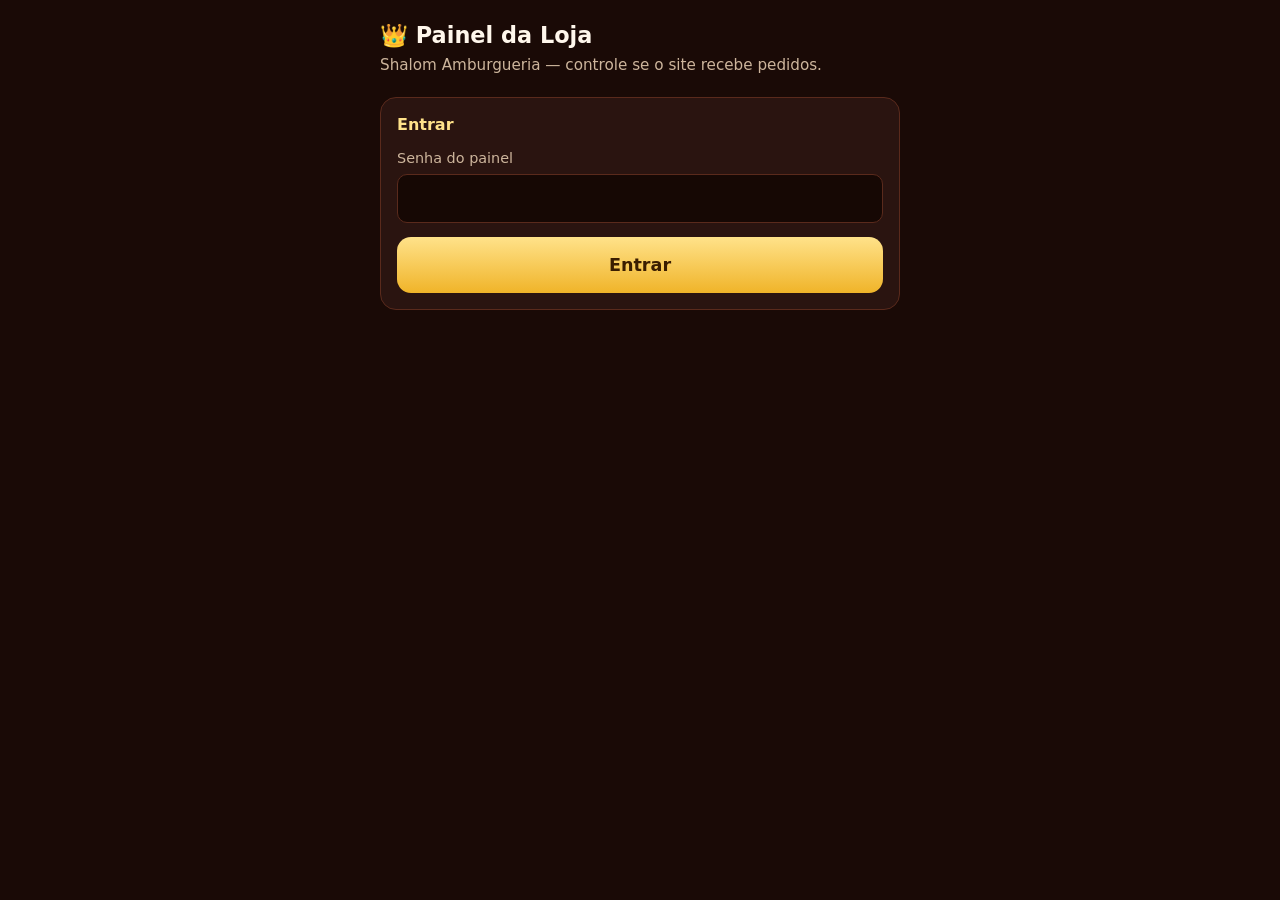
==== admin/index.html @ 91853e73 "Painel do dono (/admin): abrir/fechar a loja e mensagem no site - /admin: página instalável no celul" ====
<!DOCTYPE html>
<html lang="pt-BR">
<head>
<meta charset="UTF-8" />
<meta name="viewport" content="width=device-width, initial-scale=1, viewport-fit=cover" />
<meta name="robots" content="noindex, nofollow" />
<meta name="theme-color" content="#8c1a12" />
<title>Painel da Loja | Shalom</title>
<link rel="manifest" href="manifest.webmanifest" />
<link rel="icon" type="image/svg+xml" href="../favicon.svg" />
<link rel="apple-touch-icon" href="icone-180.png" />
<meta name="apple-mobile-web-app-capable" content="yes" />
<meta name="apple-mobile-web-app-title" content="Painel Shalom" />
<style>
  :root {
    --bg: #1a0a06; --card: #2a1410; --borda: #5a2a1c;
    --vermelho: #d62a1e; --dourado: #f0b429; --dourado-claro: #ffe28a;
    --texto: #fff7ec; --muted: #cdb59c; --ok: #2fbf6b; --erro: #ff6a6a;
  }
  * { box-sizing: border-box; }
  body {
    margin: 0; min-height: 100vh; background: var(--bg); color: var(--texto);
    font-family: system-ui, -apple-system, "Segoe UI", Roboto, sans-serif; line-height: 1.4;
    padding: env(safe-area-inset-top) 16px calc(24px + env(safe-area-inset-bottom));
  }
  main { max-width: 520px; margin: 0 auto; padding-top: 20px; }
  h1 { font-size: 1.4rem; margin: 0 0 4px; }
  .sub { color: var(--muted); margin: 0 0 20px; font-size: 0.95rem; }
  [hidden] { display: none !important; }
  .card { background: var(--card); border: 1px solid var(--borda); border-radius: 16px; padding: 16px; margin-bottom: 16px; }
  .card h2 { font-size: 1rem; margin: 0 0 12px; color: var(--dourado-claro); }
  label.campo { display: block; font-size: 0.9rem; color: var(--muted); margin-bottom: 6px; }
  input[type="password"], input[type="datetime-local"], textarea, select {
    width: 100%; font: inherit; font-size: 1rem; color: var(--texto); background: #160804;
    border: 1px solid var(--borda); border-radius: 10px; padding: 12px;
  }
  textarea { min-height: 84px; resize: vertical; }
  .contador { text-align: right; font-size: 0.8rem; color: var(--muted); margin-top: 4px; }

  .modos { display: grid; gap: 10px; }
  .modo { position: relative; }
  .modo input { position: absolute; opacity: 0; inset: 0; }
  .modo span {
    display: block; padding: 16px; border-radius: 14px; border: 2px solid var(--borda);
    background: #160804; font-weight: 700; font-size: 1.05rem;
  }
  .modo small { display: block; font-weight: 400; color: var(--muted); margin-top: 2px; font-size: 0.85rem; }
  .modo input:checked + span { border-color: var(--dourado); background: #3a1c10; }
  .modo--fechado input:checked + span { border-color: var(--vermelho); background: #4a120d; }
  .modo--aberto input:checked + span { border-color: var(--ok); background: #0f2e1c; }
  .modo input:focus-visible + span { outline: 3px solid var(--dourado-claro); outline-offset: 2px; }

  .chips { display: flex; flex-wrap: wrap; gap: 8px; margin-bottom: 10px; }
  .chip {
    font: inherit; font-size: 0.85rem; color: var(--dourado-claro); background: transparent;
    border: 1px solid var(--borda); border-radius: 999px; padding: 8px 12px; cursor: pointer;
  }
  .btn {
    display: block; width: 100%; font: inherit; font-size: 1.1rem; font-weight: 800; cursor: pointer;
    border: 0; border-radius: 14px; padding: 16px; color: #3a1d00;
    background: linear-gradient(180deg, var(--dourado-claro), var(--dourado));
  }
  .btn:disabled { opacity: 0.55; cursor: wait; }
  .btn--sec { background: transparent; color: var(--texto); border: 1px solid var(--borda); font-weight: 600; font-size: 0.95rem; margin-top: 10px; padding: 12px; }
  .msg { margin: 12px 0 0; padding: 12px; border-radius: 10px; font-size: 0.95rem; }
  .msg--ok { background: #0f2e1c; color: #8ff0b6; }
  .msg--erro { background: #4a120d; color: #ffb4b4; }
  .atual { font-size: 0.95rem; }
  .atual b { color: var(--dourado-claro); }
  .rodape { text-align: center; margin-top: 8px; }
  .rodape a { color: var(--muted); }
</style>
</head>
<body>
<main>
  <h1>👑 Painel da Loja</h1>
  <p class="sub">Shalom Amburgueria — controle se o site recebe pedidos.</p>

  <!-- Entrada -->
  <form id="tela-login" class="card" autocomplete="on">
    <h2>Entrar</h2>
    <label class="campo" for="senha">Senha do painel</label>
    <input type="password" id="senha" name="password" autocomplete="current-password" required />
    <button type="submit" class="btn" id="btn-entrar" style="margin-top:14px">Entrar</button>
    <p class="msg msg--erro" id="login-erro" hidden></p>
  </form>

  <!-- Painel -->
  <div id="tela-painel" hidden>
    <div class="card">
      <h2>Situação gravada agora</h2>
      <p class="atual" id="atual">Carregando…</p>
    </div>

    <form id="form-estado">
      <div class="card">
        <h2>1. O que o site deve fazer?</h2>
        <div class="modos">
          <label class="modo">
            <input type="radio" name="modo" value="auto" checked />
            <span>🕐 Horário normal<small>Abre e fecha sozinho: todos os dias, 19:30 às 00:00.</small></span>
          </label>
          <label class="modo modo--fechado">
            <input type="radio" name="modo" value="fechado" />
            <span>🔴 Fechar a loja<small>O site não aceita pedidos, mesmo dentro do horário.</small></span>
          </label>
          <label class="modo modo--aberto">
            <input type="radio" name="modo" value="aberto" />
            <span>🟢 Abrir a loja agora<small>O site aceita pedidos, mesmo fora do horário.</small></span>
          </label>
        </div>
      </div>

      <div class="card">
        <h2>2. Por quanto tempo?</h2>
        <label class="campo" for="duracao">A escolha acima vale até:</label>
        <select id="duracao">
          <option value="hoje">Só hoje (volta ao normal às 06:00)</option>
          <option value="1h">1 hora</option>
          <option value="3h">3 horas</option>
          <option value="sempre">Até eu desfazer</option>
          <option value="data">Escolher dia e hora…</option>
        </select>
        <div id="campo-data" hidden style="margin-top:10px">
          <label class="campo" for="data-hora">Dia e hora (horário de Brasília)</label>
          <input type="datetime-local" id="data-hora" />
        </div>
      </div>

      <div class="card">
        <h2>3. Mensagem para os clientes (opcional)</h2>
        <div class="chips" id="sugestoes">
          <button type="button" class="chip" data-texto="Hoje não abriremos por um imprevisto. Voltamos amanhã às 19:30!">Imprevisto, voltamos amanhã</button>
          <button type="button" class="chip" data-texto="Hoje fecharemos mais cedo. Obrigado pela compreensão!">Fechamos mais cedo</button>
          <button type="button" class="chip" data-texto="Estamos com alta demanda, o preparo pode demorar um pouco mais.">Alta demanda</button>
        </div>
        <textarea id="mensagem" maxlength="200" placeholder="Aparece em destaque no topo do site"></textarea>
        <div class="contador"><span id="contador">0</span>/200</div>
      </div>

      <button type="submit" class="btn" id="btn-salvar">Salvar e publicar no site</button>
      <p class="msg" id="resultado" hidden role="status"></p>
    </form>

    <button type="button" class="btn btn--sec" id="btn-desfazer">Desfazer tudo (voltar ao horário normal)</button>
    <p class="rodape"><a href="../" target="_blank" rel="noopener">Ver o site</a> · <a href="#" id="btn-sair">Sair</a></p>
  </div>
</main>

<script>
(function () {
  "use strict";
  const CHAVE_TOKEN = "shalom_admin_token_v1";
  const $ = (id) => document.getElementById(id);

  function lerToken() { try { return localStorage.getItem(CHAVE_TOKEN) || ""; } catch (e) { return ""; } }
  function gravarToken(t) { try { t ? localStorage.setItem(CHAVE_TOKEN, t) : localStorage.removeItem(CHAVE_TOKEN); } catch (e) {} }
  let token = lerToken();

  async function chamar(corpo) {
    const cab = { "Content-Type": "application/json" };
    if (token) cab.Authorization = "Bearer " + token;
    let resposta;
    try {
      resposta = await fetch("/api/admin", { method: "POST", headers: cab, body: JSON.stringify(corpo) });
    } catch (e) {
      throw new Error("Sem conexão. Verifique a internet e tente de novo.");
    }
    let dados = {};
    try { dados = await resposta.json(); } catch (e) {}
    if (resposta.status === 401 && corpo.acao !== "login") {
      sair();
      throw new Error(dados.erro || "Sessão expirada. Entre de novo.");
    }
    if (!resposta.ok) throw new Error(dados.erro || "Algo deu errado. Tente de novo.");
    return dados;
  }

  // ---------- datas (sempre horário de Brasília, UTC-3) ----------
  const BRT = 3 * 60 * 60 * 1000;
  function proximas6h() {
    const b = new Date(Date.now() - BRT); // campos UTC de "b" = relógio de Brasília
    const dia = b.getUTCHours() < 6 ? b.getUTCDate() : b.getUTCDate() + 1;
    return new Date(Date.UTC(b.getUTCFullYear(), b.getUTCMonth(), dia, 6, 0) + BRT);
  }
  function calcularPrazo() {
    const v = $("duracao").value;
    if (v === "hoje") return proximas6h().toISOString();
    if (v === "1h") return new Date(Date.now() + 3600e3).toISOString();
    if (v === "3h") return new Date(Date.now() + 3 * 3600e3).toISOString();
    if (v === "data") {
      const campo = $("data-hora").value;
      if (!campo) throw new Error("Escolha o dia e a hora do fim.");
      return new Date(campo + ":00-03:00").toISOString();
    }
    return null;
  }
  function descreverData(iso) {
    return new Intl.DateTimeFormat("pt-BR", {
      timeZone: "America/Sao_Paulo", weekday: "long", day: "2-digit", month: "2-digit", hour: "2-digit", minute: "2-digit",
    }).format(new Date(iso));
  }

  // ---------- telas ----------
  function mostrarMensagem(texto, tipo) {
    const el = $("resultado");
    el.textContent = texto;
    el.className = "msg msg--" + tipo;
    el.hidden = false;
  }

  function mostrarAtual(estado) {
    const nomes = { auto: "🕐 Horário normal", fechado: "🔴 Loja FECHADA", aberto: "🟢 Loja ABERTA (forçado)" };
    const el = $("atual");
    el.textContent = "";
    const forte = document.createElement("b");
    forte.textContent = nomes[estado.modo] || nomes.auto;
    el.appendChild(forte);
    if (estado.ate && Date.parse(estado.ate) > Date.now()) {
      el.appendChild(document.createTextNode(" — até " + descreverData(estado.ate)));
    } else if (estado.modo !== "auto") {
      el.appendChild(document.createTextNode(" — até você desfazer"));
    }
    if (estado.mensagem) {
      el.appendChild(document.createElement("br"));
      el.appendChild(document.createTextNode("Mensagem no site: “" + estado.mensagem + "”"));
    }
  }

  async function abrirPainel() {
    $("tela-login").hidden = true;
    $("tela-painel").hidden = false;
    try {
      const { estado } = await chamar({ acao: "ler" });
      mostrarAtual(estado);
      document.querySelector('input[name="modo"][value="' + estado.modo + '"]').checked = true;
      $("mensagem").value = estado.mensagem || "";
      $("contador").textContent = $("mensagem").value.length;
      if (estado.ate) {
        $("duracao").value = "data";
        $("campo-data").hidden = false;
        const brt = new Date(Date.parse(estado.ate) - BRT).toISOString().slice(0, 16);
        $("data-hora").value = brt;
      } else if (estado.modo === "auto") {
        $("duracao").value = "hoje";
      } else {
        $("duracao").value = "sempre";
      }
    } catch (e) {
      $("atual").textContent = e.message;
    }
  }

  function sair() {
    token = "";
    gravarToken("");
    $("tela-painel").hidden = true;
    $("tela-login").hidden = false;
  }

  // ---------- eventos ----------
  $("tela-login").addEventListener("submit", async (ev) => {
    ev.preventDefault();
    const erro = $("login-erro");
    erro.hidden = true;
    $("btn-entrar").disabled = true;
    try {
      const { token: novo } = await chamar({ acao: "login", senha: $("senha").value });
      token = novo;
      gravarToken(novo);
      $("senha").value = "";
      await abrirPainel();
    } catch (e) {
      erro.textContent = e.message;
      erro.hidden = false;
    } finally {
      $("btn-entrar").disabled = false;
    }
  });

  $("duracao").addEventListener("change", () => { $("campo-data").hidden = $("duracao").value !== "data"; });
  $("mensagem").addEventListener("input", () => { $("contador").textContent = $("mensagem").value.length; });
  $("sugestoes").addEventListener("click", (ev) => {
    const chip = ev.target.closest(".chip");
    if (!chip) return;
    $("mensagem").value = chip.dataset.texto;
    $("contador").textContent = $("mensagem").value.length;
  });

  async function salvar(estado) {
    $("btn-salvar").disabled = true;
    $("btn-desfazer").disabled = true;
    try {
      const { estado: gravado } = await chamar({ acao: "salvar", estado });
      mostrarAtual(gravado);
      mostrarMensagem("Pronto! O site já usa essa configuração (clientes com o site aberto veem em até 1 minuto).", "ok");
    } catch (e) {
      mostrarMensagem(e.message, "erro");
    } finally {
      $("btn-salvar").disabled = false;
      $("btn-desfazer").disabled = false;
    }
  }

  $("form-estado").addEventListener("submit", (ev) => {
    ev.preventDefault();
    const modo = document.querySelector('input[name="modo"]:checked').value;
    const mensagem = $("mensagem").value.trim();
    let ate = null;
    try {
      // Horário normal sem mensagem não precisa de prazo.
      if (modo !== "auto" || mensagem) ate = calcularPrazo();
    } catch (e) {
      return mostrarMensagem(e.message, "erro");
    }
    salvar({ modo, mensagem, ate });
  });

  $("btn-desfazer").addEventListener("click", () => {
    document.querySelector('input[name="modo"][value="auto"]').checked = true;
    $("mensagem").value = "";
    $("contador").textContent = "0";
    $("duracao").value = "hoje";
    $("campo-data").hidden = true;
    salvar({ modo: "auto", mensagem: "", ate: null });
  });

  $("btn-sair").addEventListener("click", (ev) => { ev.preventDefault(); sair(); });

  if (token) abrirPainel();
})();
</script>
</body>
</html>
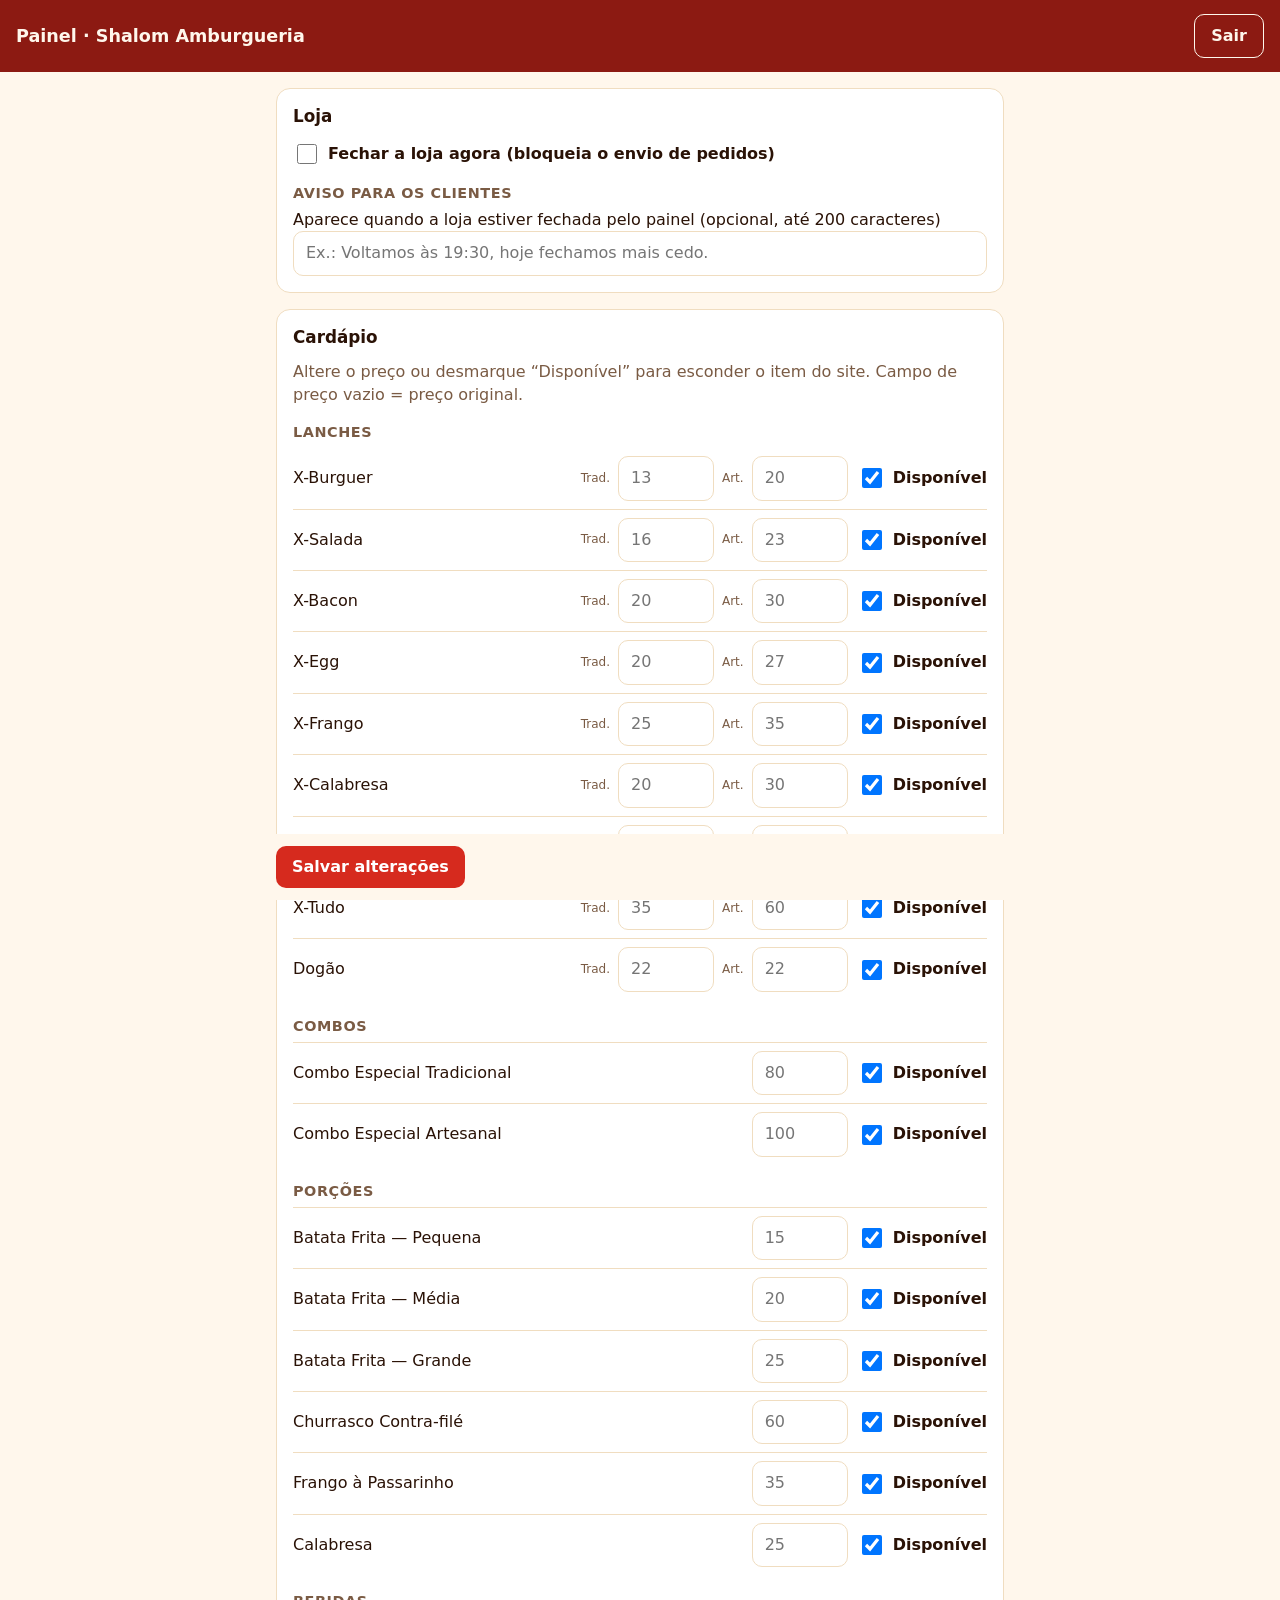
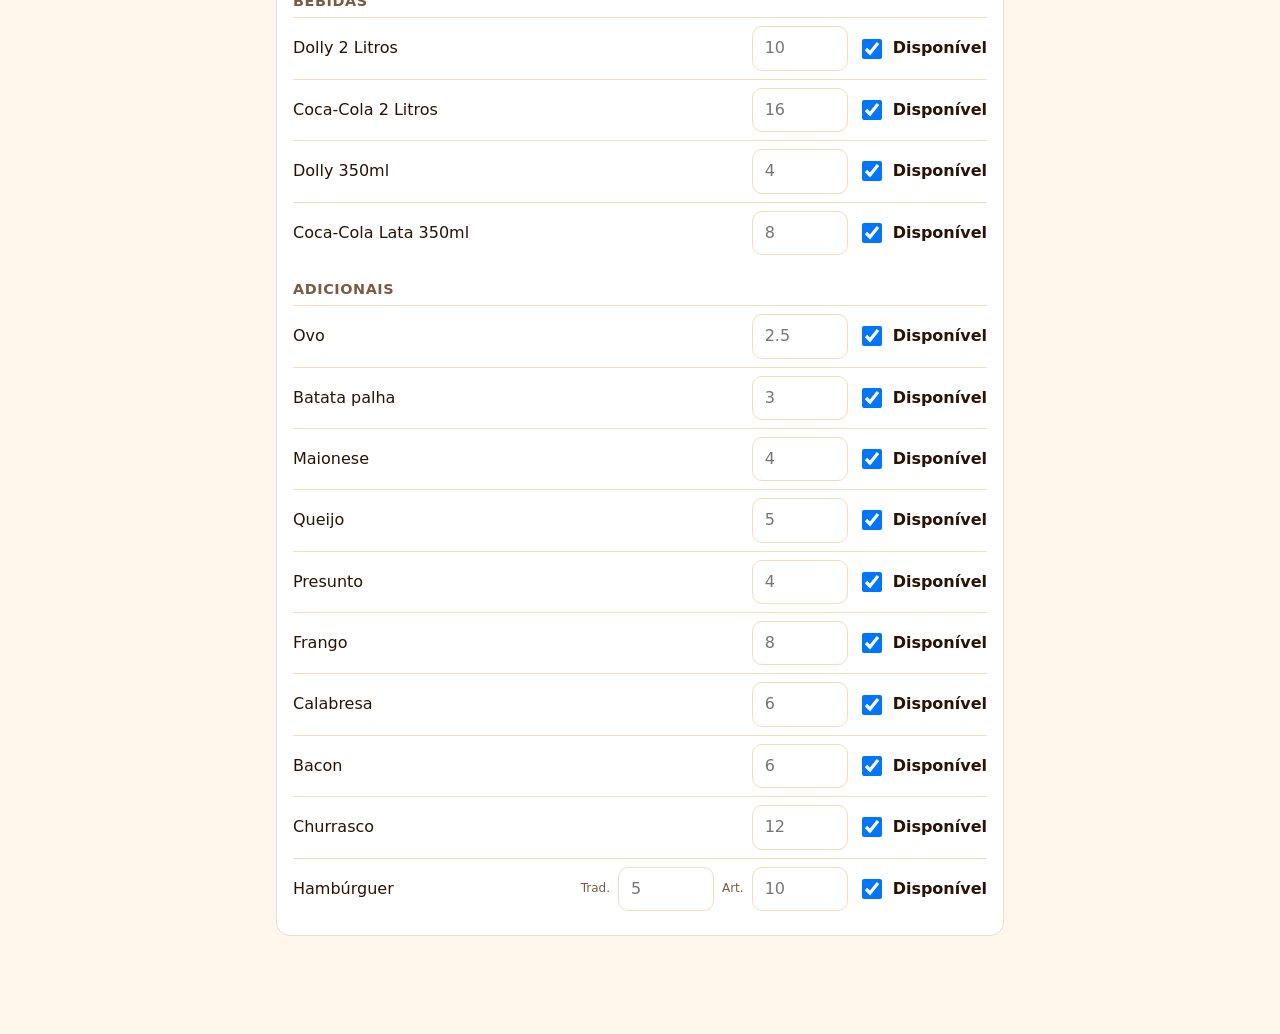
==== commit 624d4782: "Painel /admin: login por senha, preços, itens indisponíveis e loja fechada via Upstash Redis Co-Auth" ====
--- a/admin/index.html
+++ b/admin/index.html
@@ -1,334 +1,246 @@
 <!DOCTYPE html>
 <html lang="pt-BR">
 <head>
-<meta charset="UTF-8" />
-<meta name="viewport" content="width=device-width, initial-scale=1, viewport-fit=cover" />
-<meta name="robots" content="noindex, nofollow" />
-<meta name="theme-color" content="#8c1a12" />
-<title>Painel da Loja | Shalom</title>
-<link rel="manifest" href="manifest.webmanifest" />
-<link rel="icon" type="image/svg+xml" href="../favicon.svg" />
-<link rel="apple-touch-icon" href="icone-180.png" />
-<meta name="apple-mobile-web-app-capable" content="yes" />
-<meta name="apple-mobile-web-app-title" content="Painel Shalom" />
-<style>
-  :root {
-    --bg: #1a0a06; --card: #2a1410; --borda: #5a2a1c;
-    --vermelho: #d62a1e; --dourado: #f0b429; --dourado-claro: #ffe28a;
-    --texto: #fff7ec; --muted: #cdb59c; --ok: #2fbf6b; --erro: #ff6a6a;
-  }
-  * { box-sizing: border-box; }
-  body {
-    margin: 0; min-height: 100vh; background: var(--bg); color: var(--texto);
-    font-family: system-ui, -apple-system, "Segoe UI", Roboto, sans-serif; line-height: 1.4;
-    padding: env(safe-area-inset-top) 16px calc(24px + env(safe-area-inset-bottom));
-  }
-  main { max-width: 520px; margin: 0 auto; padding-top: 20px; }
-  h1 { font-size: 1.4rem; margin: 0 0 4px; }
-  .sub { color: var(--muted); margin: 0 0 20px; font-size: 0.95rem; }
-  [hidden] { display: none !important; }
-  .card { background: var(--card); border: 1px solid var(--borda); border-radius: 16px; padding: 16px; margin-bottom: 16px; }
-  .card h2 { font-size: 1rem; margin: 0 0 12px; color: var(--dourado-claro); }
-  label.campo { display: block; font-size: 0.9rem; color: var(--muted); margin-bottom: 6px; }
-  input[type="password"], input[type="datetime-local"], textarea, select {
-    width: 100%; font: inherit; font-size: 1rem; color: var(--texto); background: #160804;
-    border: 1px solid var(--borda); border-radius: 10px; padding: 12px;
-  }
-  textarea { min-height: 84px; resize: vertical; }
-  .contador { text-align: right; font-size: 0.8rem; color: var(--muted); margin-top: 4px; }
-
-  .modos { display: grid; gap: 10px; }
-  .modo { position: relative; }
-  .modo input { position: absolute; opacity: 0; inset: 0; }
-  .modo span {
-    display: block; padding: 16px; border-radius: 14px; border: 2px solid var(--borda);
-    background: #160804; font-weight: 700; font-size: 1.05rem;
-  }
-  .modo small { display: block; font-weight: 400; color: var(--muted); margin-top: 2px; font-size: 0.85rem; }
-  .modo input:checked + span { border-color: var(--dourado); background: #3a1c10; }
-  .modo--fechado input:checked + span { border-color: var(--vermelho); background: #4a120d; }
-  .modo--aberto input:checked + span { border-color: var(--ok); background: #0f2e1c; }
-  .modo input:focus-visible + span { outline: 3px solid var(--dourado-claro); outline-offset: 2px; }
-
-  .chips { display: flex; flex-wrap: wrap; gap: 8px; margin-bottom: 10px; }
-  .chip {
-    font: inherit; font-size: 0.85rem; color: var(--dourado-claro); background: transparent;
-    border: 1px solid var(--borda); border-radius: 999px; padding: 8px 12px; cursor: pointer;
-  }
-  .btn {
-    display: block; width: 100%; font: inherit; font-size: 1.1rem; font-weight: 800; cursor: pointer;
-    border: 0; border-radius: 14px; padding: 16px; color: #3a1d00;
-    background: linear-gradient(180deg, var(--dourado-claro), var(--dourado));
-  }
-  .btn:disabled { opacity: 0.55; cursor: wait; }
-  .btn--sec { background: transparent; color: var(--texto); border: 1px solid var(--borda); font-weight: 600; font-size: 0.95rem; margin-top: 10px; padding: 12px; }
-  .msg { margin: 12px 0 0; padding: 12px; border-radius: 10px; font-size: 0.95rem; }
-  .msg--ok { background: #0f2e1c; color: #8ff0b6; }
-  .msg--erro { background: #4a120d; color: #ffb4b4; }
-  .atual { font-size: 0.95rem; }
-  .atual b { color: var(--dourado-claro); }
-  .rodape { text-align: center; margin-top: 8px; }
-  .rodape a { color: var(--muted); }
-</style>
+  <meta charset="UTF-8" />
+  <meta name="viewport" content="width=device-width, initial-scale=1" />
+  <meta name="robots" content="noindex, nofollow" />
+  <title>Painel | Shalom Amburgueria</title>
+  <link rel="icon" type="image/svg+xml" href="/favicon.svg" />
+  <style>
+    :root {
+      --bg: #fff7ec; --card: #fff; --borda: #f0ddc0; --texto: #2a1206; --muted: #7a5b44;
+      --vermelho: #d62a1e; --dourado: #e8a400; --ok: #1e9e52; --erro: #d6304a;
+    }
+    * { box-sizing: border-box; }
+    body { margin: 0; background: var(--bg); color: var(--texto); font: 16px/1.4 system-ui, sans-serif; }
+    header { background: #8c1a12; color: #fff7ec; padding: 14px 16px; display: flex; align-items: center; justify-content: space-between; gap: 12px; }
+    header h1 { margin: 0; font-size: 1.1rem; }
+    main { max-width: 760px; margin: 0 auto; padding: 16px; }
+    section { background: var(--card); border: 1px solid var(--borda); border-radius: 14px; padding: 16px; margin-bottom: 16px; }
+    h2 { margin: 0 0 12px; font-size: 1.05rem; }
+    h3 { margin: 16px 0 6px; font-size: .9rem; color: var(--muted); text-transform: uppercase; letter-spacing: .04em; }
+    label { display: block; font-weight: 600; margin-bottom: 6px; }
+    input[type=text], input[type=password], input[type=number] { width: 100%; padding: 10px 12px; border: 1px solid var(--borda); border-radius: 10px; font: inherit; background: #fff; }
+    button { font: inherit; font-weight: 700; border: 0; border-radius: 10px; padding: 10px 16px; cursor: pointer; background: var(--vermelho); color: #fff; }
+    button.sec { background: transparent; color: inherit; border: 1px solid currentColor; }
+    button:disabled { opacity: .5; cursor: default; }
+    .linha { display: flex; align-items: center; gap: 10px; padding: 8px 0; border-top: 1px solid var(--borda); }
+    .linha:first-of-type { border-top: 0; }
+    .linha .nome { flex: 1; min-width: 0; }
+    .linha .nome small { display: block; color: var(--muted); }
+    .linha input[type=number] { width: 96px; }
+    .precos { display: flex; gap: 8px; align-items: center; }
+    .precos span { font-size: .75rem; color: var(--muted); }
+    .check { display: flex; align-items: center; gap: 8px; font-weight: 600; margin: 0; }
+    .check input { width: 20px; height: 20px; }
+    .aviso { padding: 10px 12px; border-radius: 10px; margin-bottom: 12px; background: #fff1de; border: 1px solid var(--dourado); }
+    .msg { min-height: 1.4em; font-weight: 600; }
+    .msg.ok { color: var(--ok); } .msg.erro { color: var(--erro); }
+    .barra { position: sticky; bottom: 0; background: var(--bg); padding: 12px 0; display: flex; gap: 12px; align-items: center; }
+    [hidden] { display: none !important; }
+  </style>
 </head>
 <body>
-<main>
-  <h1>👑 Painel da Loja</h1>
-  <p class="sub">Shalom Amburgueria — controle se o site recebe pedidos.</p>
-
-  <!-- Entrada -->
-  <form id="tela-login" class="card" autocomplete="on">
-    <h2>Entrar</h2>
-    <label class="campo" for="senha">Senha do painel</label>
-    <input type="password" id="senha" name="password" autocomplete="current-password" required />
-    <button type="submit" class="btn" id="btn-entrar" style="margin-top:14px">Entrar</button>
-    <p class="msg msg--erro" id="login-erro" hidden></p>
-  </form>
-
-  <!-- Painel -->
-  <div id="tela-painel" hidden>
-    <div class="card">
-      <h2>Situação gravada agora</h2>
-      <p class="atual" id="atual">Carregando…</p>
+  <header>
+    <h1>Painel · Shalom Amburgueria</h1>
+    <button id="sair" class="sec" hidden>Sair</button>
+  </header>
+  <main>
+    <section id="tela-login" hidden>
+      <h2>Entrar</h2>
+      <form id="form-login">
+        <label for="senha">Senha do painel</label>
+        <input id="senha" type="password" autocomplete="current-password" required />
+        <p id="msg-login" class="msg erro" role="alert"></p>
+        <button type="submit">Entrar</button>
+      </form>
+    </section>
+
+    <div id="tela-painel" hidden>
+      <p id="aviso-redis" class="aviso" hidden>⚠️ O banco Upstash Redis ainda não está ligado a este projeto na Vercel. Você pode ver o painel, mas não consegue salvar.</p>
+
+      <section>
+        <h2>Loja</h2>
+        <label class="check"><input id="loja-fechada" type="checkbox" /> Fechar a loja agora (bloqueia o envio de pedidos)</label>
+        <h3>Aviso para os clientes</h3>
+        <label for="aviso" class="check" style="font-weight:400">Aparece quando a loja estiver fechada pelo painel (opcional, até 200 caracteres)</label>
+        <input id="aviso" type="text" maxlength="200" placeholder="Ex.: Voltamos às 19:30, hoje fechamos mais cedo." />
+      </section>
+
+      <section>
+        <h2>Cardápio</h2>
+        <p style="margin-top:0;color:var(--muted)">Altere o preço ou desmarque “Disponível” para esconder o item do site. Campo de preço vazio = preço original.</p>
+        <div id="lista-itens"></div>
+      </section>
+
+      <div class="barra">
+        <button id="salvar">Salvar alterações</button>
+        <span id="msg-salvar" class="msg" role="status"></span>
+      </div>
     </div>
-
-    <form id="form-estado">
-      <div class="card">
-        <h2>1. O que o site deve fazer?</h2>
-        <div class="modos">
-          <label class="modo">
-            <input type="radio" name="modo" value="auto" checked />
-            <span>🕐 Horário normal<small>Abre e fecha sozinho: todos os dias, 19:30 às 00:00.</small></span>
-          </label>
-          <label class="modo modo--fechado">
-            <input type="radio" name="modo" value="fechado" />
-            <span>🔴 Fechar a loja<small>O site não aceita pedidos, mesmo dentro do horário.</small></span>
-          </label>
-          <label class="modo modo--aberto">
-            <input type="radio" name="modo" value="aberto" />
-            <span>🟢 Abrir a loja agora<small>O site aceita pedidos, mesmo fora do horário.</small></span>
-          </label>
-        </div>
-      </div>
-
-      <div class="card">
-        <h2>2. Por quanto tempo?</h2>
-        <label class="campo" for="duracao">A escolha acima vale até:</label>
-        <select id="duracao">
-          <option value="hoje">Só hoje (volta ao normal às 06:00)</option>
-          <option value="1h">1 hora</option>
-          <option value="3h">3 horas</option>
-          <option value="sempre">Até eu desfazer</option>
-          <option value="data">Escolher dia e hora…</option>
-        </select>
-        <div id="campo-data" hidden style="margin-top:10px">
-          <label class="campo" for="data-hora">Dia e hora (horário de Brasília)</label>
-          <input type="datetime-local" id="data-hora" />
-        </div>
-      </div>
-
-      <div class="card">
-        <h2>3. Mensagem para os clientes (opcional)</h2>
-        <div class="chips" id="sugestoes">
-          <button type="button" class="chip" data-texto="Hoje não abriremos por um imprevisto. Voltamos amanhã às 19:30!">Imprevisto, voltamos amanhã</button>
-          <button type="button" class="chip" data-texto="Hoje fecharemos mais cedo. Obrigado pela compreensão!">Fechamos mais cedo</button>
-          <button type="button" class="chip" data-texto="Estamos com alta demanda, o preparo pode demorar um pouco mais.">Alta demanda</button>
-        </div>
-        <textarea id="mensagem" maxlength="200" placeholder="Aparece em destaque no topo do site"></textarea>
-        <div class="contador"><span id="contador">0</span>/200</div>
-      </div>
-
-      <button type="submit" class="btn" id="btn-salvar">Salvar e publicar no site</button>
-      <p class="msg" id="resultado" hidden role="status"></p>
-    </form>
-
-    <button type="button" class="btn btn--sec" id="btn-desfazer">Desfazer tudo (voltar ao horário normal)</button>
-    <p class="rodape"><a href="../" target="_blank" rel="noopener">Ver o site</a> · <a href="#" id="btn-sair">Sair</a></p>
-  </div>
-</main>
-
-<script>
-(function () {
-  "use strict";
-  const CHAVE_TOKEN = "shalom_admin_token_v1";
-  const $ = (id) => document.getElementById(id);
-
-  function lerToken() { try { return localStorage.getItem(CHAVE_TOKEN) || ""; } catch (e) { return ""; } }
-  function gravarToken(t) { try { t ? localStorage.setItem(CHAVE_TOKEN, t) : localStorage.removeItem(CHAVE_TOKEN); } catch (e) {} }
-  let token = lerToken();
-
-  async function chamar(corpo) {
-    const cab = { "Content-Type": "application/json" };
-    if (token) cab.Authorization = "Bearer " + token;
-    let resposta;
-    try {
-      resposta = await fetch("/api/admin", { method: "POST", headers: cab, body: JSON.stringify(corpo) });
-    } catch (e) {
-      throw new Error("Sem conexão. Verifique a internet e tente de novo.");
-    }
-    let dados = {};
-    try { dados = await resposta.json(); } catch (e) {}
-    if (resposta.status === 401 && corpo.acao !== "login") {
-      sair();
-      throw new Error(dados.erro || "Sessão expirada. Entre de novo.");
-    }
-    if (!resposta.ok) throw new Error(dados.erro || "Algo deu errado. Tente de novo.");
-    return dados;
-  }
-
-  // ---------- datas (sempre horário de Brasília, UTC-3) ----------
-  const BRT = 3 * 60 * 60 * 1000;
-  function proximas6h() {
-    const b = new Date(Date.now() - BRT); // campos UTC de "b" = relógio de Brasília
-    const dia = b.getUTCHours() < 6 ? b.getUTCDate() : b.getUTCDate() + 1;
-    return new Date(Date.UTC(b.getUTCFullYear(), b.getUTCMonth(), dia, 6, 0) + BRT);
-  }
-  function calcularPrazo() {
-    const v = $("duracao").value;
-    if (v === "hoje") return proximas6h().toISOString();
-    if (v === "1h") return new Date(Date.now() + 3600e3).toISOString();
-    if (v === "3h") return new Date(Date.now() + 3 * 3600e3).toISOString();
-    if (v === "data") {
-      const campo = $("data-hora").value;
-      if (!campo) throw new Error("Escolha o dia e a hora do fim.");
-      return new Date(campo + ":00-03:00").toISOString();
-    }
-    return null;
-  }
-  function descreverData(iso) {
-    return new Intl.DateTimeFormat("pt-BR", {
-      timeZone: "America/Sao_Paulo", weekday: "long", day: "2-digit", month: "2-digit", hour: "2-digit", minute: "2-digit",
-    }).format(new Date(iso));
-  }
-
-  // ---------- telas ----------
-  function mostrarMensagem(texto, tipo) {
-    const el = $("resultado");
-    el.textContent = texto;
-    el.className = "msg msg--" + tipo;
-    el.hidden = false;
-  }
-
-  function mostrarAtual(estado) {
-    const nomes = { auto: "🕐 Horário normal", fechado: "🔴 Loja FECHADA", aberto: "🟢 Loja ABERTA (forçado)" };
-    const el = $("atual");
-    el.textContent = "";
-    const forte = document.createElement("b");
-    forte.textContent = nomes[estado.modo] || nomes.auto;
-    el.appendChild(forte);
-    if (estado.ate && Date.parse(estado.ate) > Date.now()) {
-      el.appendChild(document.createTextNode(" — até " + descreverData(estado.ate)));
-    } else if (estado.modo !== "auto") {
-      el.appendChild(document.createTextNode(" — até você desfazer"));
-    }
-    if (estado.mensagem) {
-      el.appendChild(document.createElement("br"));
-      el.appendChild(document.createTextNode("Mensagem no site: “" + estado.mensagem + "”"));
-    }
-  }
-
-  async function abrirPainel() {
-    $("tela-login").hidden = true;
-    $("tela-painel").hidden = false;
-    try {
-      const { estado } = await chamar({ acao: "ler" });
-      mostrarAtual(estado);
-      document.querySelector('input[name="modo"][value="' + estado.modo + '"]').checked = true;
-      $("mensagem").value = estado.mensagem || "";
-      $("contador").textContent = $("mensagem").value.length;
-      if (estado.ate) {
-        $("duracao").value = "data";
-        $("campo-data").hidden = false;
-        const brt = new Date(Date.parse(estado.ate) - BRT).toISOString().slice(0, 16);
-        $("data-hora").value = brt;
-      } else if (estado.modo === "auto") {
-        $("duracao").value = "hoje";
-      } else {
-        $("duracao").value = "sempre";
-      }
-    } catch (e) {
-      $("atual").textContent = e.message;
-    }
-  }
-
-  function sair() {
-    token = "";
-    gravarToken("");
-    $("tela-painel").hidden = true;
-    $("tela-login").hidden = false;
-  }
-
-  // ---------- eventos ----------
-  $("tela-login").addEventListener("submit", async (ev) => {
-    ev.preventDefault();
-    const erro = $("login-erro");
-    erro.hidden = true;
-    $("btn-entrar").disabled = true;
-    try {
-      const { token: novo } = await chamar({ acao: "login", senha: $("senha").value });
-      token = novo;
-      gravarToken(novo);
+  </main>
+
+  <script src="/cardapio.js"></script>
+  <script>
+  (function () {
+    const $ = (id) => document.getElementById(id);
+    const el = (tag, cls, texto) => {
+      const e = document.createElement(tag);
+      if (cls) e.className = cls;
+      if (texto !== undefined) e.textContent = texto;
+      return e;
+    };
+    // Campos de preço: { id, tipo: "unico" | "linhas", input(s) } ; "disp" = checkbox
+    const campos = [];
+
+    async function api(metodo, corpo) {
+      const resp = await fetch("/api/admin", {
+        method: metodo,
+        headers: corpo ? { "Content-Type": "application/json" } : {},
+        body: corpo ? JSON.stringify(corpo) : undefined,
+        credentials: "same-origin",
+      });
+      const dados = await resp.json().catch(() => ({}));
+      return { ok: resp.ok, status: resp.status, dados };
+    }
+
+    function inputPreco(valorOriginal) {
+      const i = document.createElement("input");
+      i.type = "number"; i.min = "0"; i.step = "0.01"; i.inputMode = "decimal";
+      i.placeholder = String(valorOriginal);
+      return i;
+    }
+
+    function linhaItem(id, nome, detalhe, precos) {
+      const linha = el("div", "linha");
+      const n = el("div", "nome", nome);
+      if (detalhe) n.appendChild(el("small", null, detalhe));
+      linha.appendChild(n);
+      const campo = { id, inputs: {} };
+      const caixa = el("div", "precos");
+      precos.forEach(({ chave, rotulo, original }) => {
+        if (rotulo) caixa.appendChild(el("span", null, rotulo));
+        const inp = inputPreco(original);
+        campo.inputs[chave] = inp;
+        caixa.appendChild(inp);
+      });
+      linha.appendChild(caixa);
+      const lab = el("label", "check");
+      const cb = document.createElement("input");
+      cb.type = "checkbox"; cb.checked = true;
+      lab.append(cb, document.createTextNode("Disponível"));
+      campo.disp = cb;
+      linha.appendChild(lab);
+      campos.push(campo);
+      return linha;
+    }
+
+    function montarLista() {
+      const lista = $("lista-itens");
+      lista.replaceChildren();
+      const secao = (titulo) => lista.appendChild(el("h3", null, titulo));
+      const unico = (o) => [{ chave: "unico", original: o }];
+
+      secao("Lanches");
+      CARDAPIO.lanches.itens.forEach((i) => lista.appendChild(linhaItem(i.id, i.nome, null, [
+        { chave: "tradicional", rotulo: "Trad.", original: i.precos.tradicional },
+        { chave: "artesanal", rotulo: "Art.", original: i.precos.artesanal },
+      ])));
+      secao("Combos");
+      CARDAPIO.combo.itens.forEach((i) => lista.appendChild(linhaItem(i.id, i.nome, null, unico(i.preco))));
+      secao("Porções");
+      CARDAPIO.porcoes.batataFrita.tamanhos.forEach((t) =>
+        lista.appendChild(linhaItem(t.id, `Batata Frita — ${t.nome}`, null, unico(t.preco))));
+      CARDAPIO.porcoes.itens.forEach((i) => lista.appendChild(linhaItem(i.id, i.nome, null, unico(i.preco))));
+      secao("Bebidas");
+      CARDAPIO.bebidas.itens.forEach((i) => lista.appendChild(linhaItem(i.id, i.nome, null, unico(i.preco))));
+      secao("Adicionais");
+      CARDAPIO.adicionais.forEach((a) => {
+        const nome = a.nome || a.nomePorLinha.tradicional;
+        lista.appendChild(linhaItem(a.id, nome, null, a.precos
+          ? [{ chave: "tradicional", rotulo: "Trad.", original: a.precos.tradicional },
+             { chave: "artesanal", rotulo: "Art.", original: a.precos.artesanal }]
+          : unico(a.precoUnico)));
+      });
+    }
+
+    function preencher(config) {
+      $("loja-fechada").checked = !!config.lojaFechada;
+      $("aviso").value = config.aviso || "";
+      const fora = new Set(config.indisponiveis || []);
+      campos.forEach((c) => {
+        c.disp.checked = !fora.has(c.id);
+        const p = (config.precos || {})[c.id];
+        Object.entries(c.inputs).forEach(([chave, inp]) => {
+          const v = chave === "unico" ? p : p && typeof p === "object" ? p[chave] : undefined;
+          inp.value = typeof v === "number" ? String(v) : "";
+        });
+      });
+    }
+
+    function coletar() {
+      const config = {
+        lojaFechada: $("loja-fechada").checked,
+        aviso: $("aviso").value.trim(),
+        indisponiveis: [],
+        precos: {},
+      };
+      campos.forEach((c) => {
+        if (!c.disp.checked) config.indisponiveis.push(c.id);
+        const valores = {};
+        Object.entries(c.inputs).forEach(([chave, inp]) => {
+          const txt = inp.value.trim().replace(",", ".");
+          if (txt !== "" && isFinite(Number(txt))) valores[chave] = Number(txt);
+        });
+        if ("unico" in c.inputs) {
+          if ("unico" in valores) config.precos[c.id] = valores.unico;
+        } else if (Object.keys(valores).length) {
+          config.precos[c.id] = valores;
+        }
+      });
+      return config;
+    }
+
+    function mostrar(logado) {
+      $("tela-login").hidden = logado;
+      $("tela-painel").hidden = !logado;
+      $("sair").hidden = !logado;
+    }
+
+    async function carregar() {
+      const r = await api("GET");
+      if (r.status === 401) { mostrar(false); return; }
+      mostrar(true);
+      $("aviso-redis").hidden = r.dados.redis !== false;
+      if (r.dados.config) preencher(r.dados.config);
+    }
+
+    $("form-login").addEventListener("submit", async (ev) => {
+      ev.preventDefault();
+      $("msg-login").textContent = "";
+      const r = await api("POST", { senha: $("senha").value });
+      if (!r.ok) { $("msg-login").textContent = r.dados.erro || "Não foi possível entrar."; return; }
       $("senha").value = "";
-      await abrirPainel();
-    } catch (e) {
-      erro.textContent = e.message;
-      erro.hidden = false;
-    } finally {
-      $("btn-entrar").disabled = false;
-    }
-  });
-
-  $("duracao").addEventListener("change", () => { $("campo-data").hidden = $("duracao").value !== "data"; });
-  $("mensagem").addEventListener("input", () => { $("contador").textContent = $("mensagem").value.length; });
-  $("sugestoes").addEventListener("click", (ev) => {
-    const chip = ev.target.closest(".chip");
-    if (!chip) return;
-    $("mensagem").value = chip.dataset.texto;
-    $("contador").textContent = $("mensagem").value.length;
-  });
-
-  async function salvar(estado) {
-    $("btn-salvar").disabled = true;
-    $("btn-desfazer").disabled = true;
-    try {
-      const { estado: gravado } = await chamar({ acao: "salvar", estado });
-      mostrarAtual(gravado);
-      mostrarMensagem("Pronto! O site já usa essa configuração (clientes com o site aberto veem em até 1 minuto).", "ok");
-    } catch (e) {
-      mostrarMensagem(e.message, "erro");
-    } finally {
-      $("btn-salvar").disabled = false;
-      $("btn-desfazer").disabled = false;
-    }
-  }
-
-  $("form-estado").addEventListener("submit", (ev) => {
-    ev.preventDefault();
-    const modo = document.querySelector('input[name="modo"]:checked').value;
-    const mensagem = $("mensagem").value.trim();
-    let ate = null;
-    try {
-      // Horário normal sem mensagem não precisa de prazo.
-      if (modo !== "auto" || mensagem) ate = calcularPrazo();
-    } catch (e) {
-      return mostrarMensagem(e.message, "erro");
-    }
-    salvar({ modo, mensagem, ate });
-  });
-
-  $("btn-desfazer").addEventListener("click", () => {
-    document.querySelector('input[name="modo"][value="auto"]').checked = true;
-    $("mensagem").value = "";
-    $("contador").textContent = "0";
-    $("duracao").value = "hoje";
-    $("campo-data").hidden = true;
-    salvar({ modo: "auto", mensagem: "", ate: null });
-  });
-
-  $("btn-sair").addEventListener("click", (ev) => { ev.preventDefault(); sair(); });
-
-  if (token) abrirPainel();
-})();
-</script>
+      carregar();
+    });
+
+    $("sair").addEventListener("click", async () => { await api("DELETE"); mostrar(false); });
+
+    $("salvar").addEventListener("click", async () => {
+      const msg = $("msg-salvar");
+      $("salvar").disabled = true;
+      msg.className = "msg"; msg.textContent = "Salvando…";
+      const r = await api("PUT", coletar());
+      $("salvar").disabled = false;
+      if (r.status === 401) { mostrar(false); return; }
+      msg.className = "msg " + (r.ok ? "ok" : "erro");
+      msg.textContent = r.ok ? "Salvo! O site já usa os novos valores." : r.dados.erro || "Erro ao salvar.";
+      if (r.ok) preencher(r.dados.config);
+    });
+
+    montarLista();
+    carregar();
+  })();
+  </script>
 </body>
 </html>
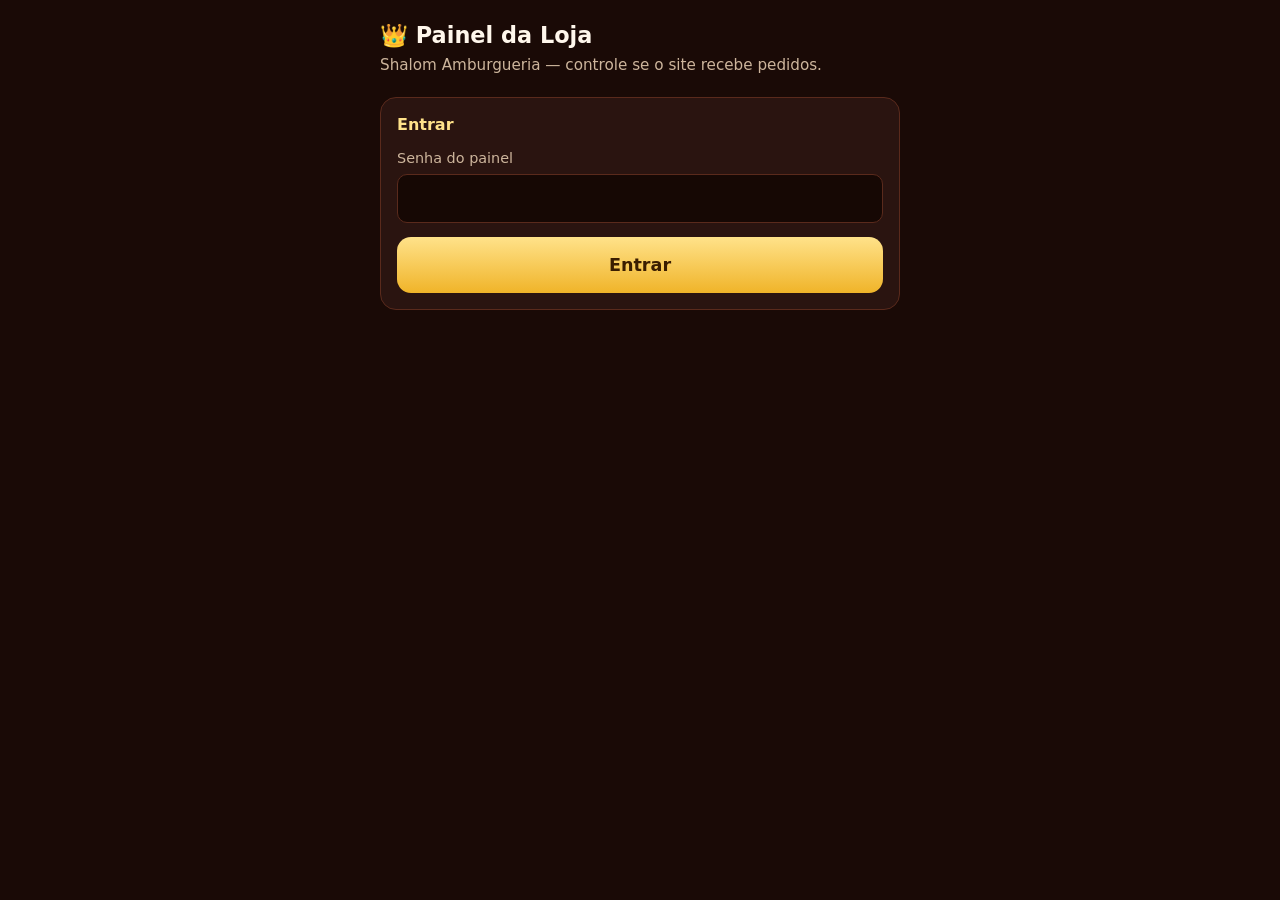
==== commit 48f18e96: "Merge pull request #4 from ShalomAmburgueria/homolog Painel do dono (/admin) e banners de divulgação" ====
--- a/admin/index.html
+++ b/admin/index.html
@@ -1,246 +1,334 @@
 <!DOCTYPE html>
 <html lang="pt-BR">
 <head>
-  <meta charset="UTF-8" />
-  <meta name="viewport" content="width=device-width, initial-scale=1" />
-  <meta name="robots" content="noindex, nofollow" />
-  <title>Painel | Shalom Amburgueria</title>
-  <link rel="icon" type="image/svg+xml" href="/favicon.svg" />
-  <style>
-    :root {
-      --bg: #fff7ec; --card: #fff; --borda: #f0ddc0; --texto: #2a1206; --muted: #7a5b44;
-      --vermelho: #d62a1e; --dourado: #e8a400; --ok: #1e9e52; --erro: #d6304a;
-    }
-    * { box-sizing: border-box; }
-    body { margin: 0; background: var(--bg); color: var(--texto); font: 16px/1.4 system-ui, sans-serif; }
-    header { background: #8c1a12; color: #fff7ec; padding: 14px 16px; display: flex; align-items: center; justify-content: space-between; gap: 12px; }
-    header h1 { margin: 0; font-size: 1.1rem; }
-    main { max-width: 760px; margin: 0 auto; padding: 16px; }
-    section { background: var(--card); border: 1px solid var(--borda); border-radius: 14px; padding: 16px; margin-bottom: 16px; }
-    h2 { margin: 0 0 12px; font-size: 1.05rem; }
-    h3 { margin: 16px 0 6px; font-size: .9rem; color: var(--muted); text-transform: uppercase; letter-spacing: .04em; }
-    label { display: block; font-weight: 600; margin-bottom: 6px; }
-    input[type=text], input[type=password], input[type=number] { width: 100%; padding: 10px 12px; border: 1px solid var(--borda); border-radius: 10px; font: inherit; background: #fff; }
-    button { font: inherit; font-weight: 700; border: 0; border-radius: 10px; padding: 10px 16px; cursor: pointer; background: var(--vermelho); color: #fff; }
-    button.sec { background: transparent; color: inherit; border: 1px solid currentColor; }
-    button:disabled { opacity: .5; cursor: default; }
-    .linha { display: flex; align-items: center; gap: 10px; padding: 8px 0; border-top: 1px solid var(--borda); }
-    .linha:first-of-type { border-top: 0; }
-    .linha .nome { flex: 1; min-width: 0; }
-    .linha .nome small { display: block; color: var(--muted); }
-    .linha input[type=number] { width: 96px; }
-    .precos { display: flex; gap: 8px; align-items: center; }
-    .precos span { font-size: .75rem; color: var(--muted); }
-    .check { display: flex; align-items: center; gap: 8px; font-weight: 600; margin: 0; }
-    .check input { width: 20px; height: 20px; }
-    .aviso { padding: 10px 12px; border-radius: 10px; margin-bottom: 12px; background: #fff1de; border: 1px solid var(--dourado); }
-    .msg { min-height: 1.4em; font-weight: 600; }
-    .msg.ok { color: var(--ok); } .msg.erro { color: var(--erro); }
-    .barra { position: sticky; bottom: 0; background: var(--bg); padding: 12px 0; display: flex; gap: 12px; align-items: center; }
-    [hidden] { display: none !important; }
-  </style>
+<meta charset="UTF-8" />
+<meta name="viewport" content="width=device-width, initial-scale=1, viewport-fit=cover" />
+<meta name="robots" content="noindex, nofollow" />
+<meta name="theme-color" content="#8c1a12" />
+<title>Painel da Loja | Shalom</title>
+<link rel="manifest" href="manifest.webmanifest" />
+<link rel="icon" type="image/svg+xml" href="../favicon.svg" />
+<link rel="apple-touch-icon" href="icone-180.png" />
+<meta name="apple-mobile-web-app-capable" content="yes" />
+<meta name="apple-mobile-web-app-title" content="Painel Shalom" />
+<style>
+  :root {
+    --bg: #1a0a06; --card: #2a1410; --borda: #5a2a1c;
+    --vermelho: #d62a1e; --dourado: #f0b429; --dourado-claro: #ffe28a;
+    --texto: #fff7ec; --muted: #cdb59c; --ok: #2fbf6b; --erro: #ff6a6a;
+  }
+  * { box-sizing: border-box; }
+  body {
+    margin: 0; min-height: 100vh; background: var(--bg); color: var(--texto);
+    font-family: system-ui, -apple-system, "Segoe UI", Roboto, sans-serif; line-height: 1.4;
+    padding: env(safe-area-inset-top) 16px calc(24px + env(safe-area-inset-bottom));
+  }
+  main { max-width: 520px; margin: 0 auto; padding-top: 20px; }
+  h1 { font-size: 1.4rem; margin: 0 0 4px; }
+  .sub { color: var(--muted); margin: 0 0 20px; font-size: 0.95rem; }
+  [hidden] { display: none !important; }
+  .card { background: var(--card); border: 1px solid var(--borda); border-radius: 16px; padding: 16px; margin-bottom: 16px; }
+  .card h2 { font-size: 1rem; margin: 0 0 12px; color: var(--dourado-claro); }
+  label.campo { display: block; font-size: 0.9rem; color: var(--muted); margin-bottom: 6px; }
+  input[type="password"], input[type="datetime-local"], textarea, select {
+    width: 100%; font: inherit; font-size: 1rem; color: var(--texto); background: #160804;
+    border: 1px solid var(--borda); border-radius: 10px; padding: 12px;
+  }
+  textarea { min-height: 84px; resize: vertical; }
+  .contador { text-align: right; font-size: 0.8rem; color: var(--muted); margin-top: 4px; }
+
+  .modos { display: grid; gap: 10px; }
+  .modo { position: relative; }
+  .modo input { position: absolute; opacity: 0; inset: 0; }
+  .modo span {
+    display: block; padding: 16px; border-radius: 14px; border: 2px solid var(--borda);
+    background: #160804; font-weight: 700; font-size: 1.05rem;
+  }
+  .modo small { display: block; font-weight: 400; color: var(--muted); margin-top: 2px; font-size: 0.85rem; }
+  .modo input:checked + span { border-color: var(--dourado); background: #3a1c10; }
+  .modo--fechado input:checked + span { border-color: var(--vermelho); background: #4a120d; }
+  .modo--aberto input:checked + span { border-color: var(--ok); background: #0f2e1c; }
+  .modo input:focus-visible + span { outline: 3px solid var(--dourado-claro); outline-offset: 2px; }
+
+  .chips { display: flex; flex-wrap: wrap; gap: 8px; margin-bottom: 10px; }
+  .chip {
+    font: inherit; font-size: 0.85rem; color: var(--dourado-claro); background: transparent;
+    border: 1px solid var(--borda); border-radius: 999px; padding: 8px 12px; cursor: pointer;
+  }
+  .btn {
+    display: block; width: 100%; font: inherit; font-size: 1.1rem; font-weight: 800; cursor: pointer;
+    border: 0; border-radius: 14px; padding: 16px; color: #3a1d00;
+    background: linear-gradient(180deg, var(--dourado-claro), var(--dourado));
+  }
+  .btn:disabled { opacity: 0.55; cursor: wait; }
+  .btn--sec { background: transparent; color: var(--texto); border: 1px solid var(--borda); font-weight: 600; font-size: 0.95rem; margin-top: 10px; padding: 12px; }
+  .msg { margin: 12px 0 0; padding: 12px; border-radius: 10px; font-size: 0.95rem; }
+  .msg--ok { background: #0f2e1c; color: #8ff0b6; }
+  .msg--erro { background: #4a120d; color: #ffb4b4; }
+  .atual { font-size: 0.95rem; }
+  .atual b { color: var(--dourado-claro); }
+  .rodape { text-align: center; margin-top: 8px; }
+  .rodape a { color: var(--muted); }
+</style>
 </head>
 <body>
-  <header>
-    <h1>Painel · Shalom Amburgueria</h1>
-    <button id="sair" class="sec" hidden>Sair</button>
-  </header>
-  <main>
-    <section id="tela-login" hidden>
-      <h2>Entrar</h2>
-      <form id="form-login">
-        <label for="senha">Senha do painel</label>
-        <input id="senha" type="password" autocomplete="current-password" required />
-        <p id="msg-login" class="msg erro" role="alert"></p>
-        <button type="submit">Entrar</button>
-      </form>
-    </section>
-
-    <div id="tela-painel" hidden>
-      <p id="aviso-redis" class="aviso" hidden>⚠️ O banco Upstash Redis ainda não está ligado a este projeto na Vercel. Você pode ver o painel, mas não consegue salvar.</p>
-
-      <section>
-        <h2>Loja</h2>
-        <label class="check"><input id="loja-fechada" type="checkbox" /> Fechar a loja agora (bloqueia o envio de pedidos)</label>
-        <h3>Aviso para os clientes</h3>
-        <label for="aviso" class="check" style="font-weight:400">Aparece quando a loja estiver fechada pelo painel (opcional, até 200 caracteres)</label>
-        <input id="aviso" type="text" maxlength="200" placeholder="Ex.: Voltamos às 19:30, hoje fechamos mais cedo." />
-      </section>
-
-      <section>
-        <h2>Cardápio</h2>
-        <p style="margin-top:0;color:var(--muted)">Altere o preço ou desmarque “Disponível” para esconder o item do site. Campo de preço vazio = preço original.</p>
-        <div id="lista-itens"></div>
-      </section>
-
-      <div class="barra">
-        <button id="salvar">Salvar alterações</button>
-        <span id="msg-salvar" class="msg" role="status"></span>
+<main>
+  <h1>👑 Painel da Loja</h1>
+  <p class="sub">Shalom Amburgueria — controle se o site recebe pedidos.</p>
+
+  <!-- Entrada -->
+  <form id="tela-login" class="card" autocomplete="on">
+    <h2>Entrar</h2>
+    <label class="campo" for="senha">Senha do painel</label>
+    <input type="password" id="senha" name="password" autocomplete="current-password" required />
+    <button type="submit" class="btn" id="btn-entrar" style="margin-top:14px">Entrar</button>
+    <p class="msg msg--erro" id="login-erro" hidden></p>
+  </form>
+
+  <!-- Painel -->
+  <div id="tela-painel" hidden>
+    <div class="card">
+      <h2>Situação gravada agora</h2>
+      <p class="atual" id="atual">Carregando…</p>
+    </div>
+
+    <form id="form-estado">
+      <div class="card">
+        <h2>1. O que o site deve fazer?</h2>
+        <div class="modos">
+          <label class="modo">
+            <input type="radio" name="modo" value="auto" checked />
+            <span>🕐 Horário normal<small>Abre e fecha sozinho: todos os dias, 19:30 às 00:00.</small></span>
+          </label>
+          <label class="modo modo--fechado">
+            <input type="radio" name="modo" value="fechado" />
+            <span>🔴 Fechar a loja<small>O site não aceita pedidos, mesmo dentro do horário.</small></span>
+          </label>
+          <label class="modo modo--aberto">
+            <input type="radio" name="modo" value="aberto" />
+            <span>🟢 Abrir a loja agora<small>O site aceita pedidos, mesmo fora do horário.</small></span>
+          </label>
+        </div>
       </div>
-    </div>
-  </main>
-
-  <script src="/cardapio.js"></script>
-  <script>
-  (function () {
-    const $ = (id) => document.getElementById(id);
-    const el = (tag, cls, texto) => {
-      const e = document.createElement(tag);
-      if (cls) e.className = cls;
-      if (texto !== undefined) e.textContent = texto;
-      return e;
-    };
-    // Campos de preço: { id, tipo: "unico" | "linhas", input(s) } ; "disp" = checkbox
-    const campos = [];
-
-    async function api(metodo, corpo) {
-      const resp = await fetch("/api/admin", {
-        method: metodo,
-        headers: corpo ? { "Content-Type": "application/json" } : {},
-        body: corpo ? JSON.stringify(corpo) : undefined,
-        credentials: "same-origin",
-      });
-      const dados = await resp.json().catch(() => ({}));
-      return { ok: resp.ok, status: resp.status, dados };
-    }
-
-    function inputPreco(valorOriginal) {
-      const i = document.createElement("input");
-      i.type = "number"; i.min = "0"; i.step = "0.01"; i.inputMode = "decimal";
-      i.placeholder = String(valorOriginal);
-      return i;
-    }
-
-    function linhaItem(id, nome, detalhe, precos) {
-      const linha = el("div", "linha");
-      const n = el("div", "nome", nome);
-      if (detalhe) n.appendChild(el("small", null, detalhe));
-      linha.appendChild(n);
-      const campo = { id, inputs: {} };
-      const caixa = el("div", "precos");
-      precos.forEach(({ chave, rotulo, original }) => {
-        if (rotulo) caixa.appendChild(el("span", null, rotulo));
-        const inp = inputPreco(original);
-        campo.inputs[chave] = inp;
-        caixa.appendChild(inp);
-      });
-      linha.appendChild(caixa);
-      const lab = el("label", "check");
-      const cb = document.createElement("input");
-      cb.type = "checkbox"; cb.checked = true;
-      lab.append(cb, document.createTextNode("Disponível"));
-      campo.disp = cb;
-      linha.appendChild(lab);
-      campos.push(campo);
-      return linha;
-    }
-
-    function montarLista() {
-      const lista = $("lista-itens");
-      lista.replaceChildren();
-      const secao = (titulo) => lista.appendChild(el("h3", null, titulo));
-      const unico = (o) => [{ chave: "unico", original: o }];
-
-      secao("Lanches");
-      CARDAPIO.lanches.itens.forEach((i) => lista.appendChild(linhaItem(i.id, i.nome, null, [
-        { chave: "tradicional", rotulo: "Trad.", original: i.precos.tradicional },
-        { chave: "artesanal", rotulo: "Art.", original: i.precos.artesanal },
-      ])));
-      secao("Combos");
-      CARDAPIO.combo.itens.forEach((i) => lista.appendChild(linhaItem(i.id, i.nome, null, unico(i.preco))));
-      secao("Porções");
-      CARDAPIO.porcoes.batataFrita.tamanhos.forEach((t) =>
-        lista.appendChild(linhaItem(t.id, `Batata Frita — ${t.nome}`, null, unico(t.preco))));
-      CARDAPIO.porcoes.itens.forEach((i) => lista.appendChild(linhaItem(i.id, i.nome, null, unico(i.preco))));
-      secao("Bebidas");
-      CARDAPIO.bebidas.itens.forEach((i) => lista.appendChild(linhaItem(i.id, i.nome, null, unico(i.preco))));
-      secao("Adicionais");
-      CARDAPIO.adicionais.forEach((a) => {
-        const nome = a.nome || a.nomePorLinha.tradicional;
-        lista.appendChild(linhaItem(a.id, nome, null, a.precos
-          ? [{ chave: "tradicional", rotulo: "Trad.", original: a.precos.tradicional },
-             { chave: "artesanal", rotulo: "Art.", original: a.precos.artesanal }]
-          : unico(a.precoUnico)));
-      });
-    }
-
-    function preencher(config) {
-      $("loja-fechada").checked = !!config.lojaFechada;
-      $("aviso").value = config.aviso || "";
-      const fora = new Set(config.indisponiveis || []);
-      campos.forEach((c) => {
-        c.disp.checked = !fora.has(c.id);
-        const p = (config.precos || {})[c.id];
-        Object.entries(c.inputs).forEach(([chave, inp]) => {
-          const v = chave === "unico" ? p : p && typeof p === "object" ? p[chave] : undefined;
-          inp.value = typeof v === "number" ? String(v) : "";
-        });
-      });
-    }
-
-    function coletar() {
-      const config = {
-        lojaFechada: $("loja-fechada").checked,
-        aviso: $("aviso").value.trim(),
-        indisponiveis: [],
-        precos: {},
-      };
-      campos.forEach((c) => {
-        if (!c.disp.checked) config.indisponiveis.push(c.id);
-        const valores = {};
-        Object.entries(c.inputs).forEach(([chave, inp]) => {
-          const txt = inp.value.trim().replace(",", ".");
-          if (txt !== "" && isFinite(Number(txt))) valores[chave] = Number(txt);
-        });
-        if ("unico" in c.inputs) {
-          if ("unico" in valores) config.precos[c.id] = valores.unico;
-        } else if (Object.keys(valores).length) {
-          config.precos[c.id] = valores;
-        }
-      });
-      return config;
-    }
-
-    function mostrar(logado) {
-      $("tela-login").hidden = logado;
-      $("tela-painel").hidden = !logado;
-      $("sair").hidden = !logado;
-    }
-
-    async function carregar() {
-      const r = await api("GET");
-      if (r.status === 401) { mostrar(false); return; }
-      mostrar(true);
-      $("aviso-redis").hidden = r.dados.redis !== false;
-      if (r.dados.config) preencher(r.dados.config);
-    }
-
-    $("form-login").addEventListener("submit", async (ev) => {
-      ev.preventDefault();
-      $("msg-login").textContent = "";
-      const r = await api("POST", { senha: $("senha").value });
-      if (!r.ok) { $("msg-login").textContent = r.dados.erro || "Não foi possível entrar."; return; }
+
+      <div class="card">
+        <h2>2. Por quanto tempo?</h2>
+        <label class="campo" for="duracao">A escolha acima vale até:</label>
+        <select id="duracao">
+          <option value="hoje">Só hoje (volta ao normal às 06:00)</option>
+          <option value="1h">1 hora</option>
+          <option value="3h">3 horas</option>
+          <option value="sempre">Até eu desfazer</option>
+          <option value="data">Escolher dia e hora…</option>
+        </select>
+        <div id="campo-data" hidden style="margin-top:10px">
+          <label class="campo" for="data-hora">Dia e hora (horário de Brasília)</label>
+          <input type="datetime-local" id="data-hora" />
+        </div>
+      </div>
+
+      <div class="card">
+        <h2>3. Mensagem para os clientes (opcional)</h2>
+        <div class="chips" id="sugestoes">
+          <button type="button" class="chip" data-texto="Hoje não abriremos por um imprevisto. Voltamos amanhã às 19:30!">Imprevisto, voltamos amanhã</button>
+          <button type="button" class="chip" data-texto="Hoje fecharemos mais cedo. Obrigado pela compreensão!">Fechamos mais cedo</button>
+          <button type="button" class="chip" data-texto="Estamos com alta demanda, o preparo pode demorar um pouco mais.">Alta demanda</button>
+        </div>
+        <textarea id="mensagem" maxlength="200" placeholder="Aparece em destaque no topo do site"></textarea>
+        <div class="contador"><span id="contador">0</span>/200</div>
+      </div>
+
+      <button type="submit" class="btn" id="btn-salvar">Salvar e publicar no site</button>
+      <p class="msg" id="resultado" hidden role="status"></p>
+    </form>
+
+    <button type="button" class="btn btn--sec" id="btn-desfazer">Desfazer tudo (voltar ao horário normal)</button>
+    <p class="rodape"><a href="../" target="_blank" rel="noopener">Ver o site</a> · <a href="#" id="btn-sair">Sair</a></p>
+  </div>
+</main>
+
+<script>
+(function () {
+  "use strict";
+  const CHAVE_TOKEN = "shalom_admin_token_v1";
+  const $ = (id) => document.getElementById(id);
+
+  function lerToken() { try { return localStorage.getItem(CHAVE_TOKEN) || ""; } catch (e) { return ""; } }
+  function gravarToken(t) { try { t ? localStorage.setItem(CHAVE_TOKEN, t) : localStorage.removeItem(CHAVE_TOKEN); } catch (e) {} }
+  let token = lerToken();
+
+  async function chamar(corpo) {
+    const cab = { "Content-Type": "application/json" };
+    if (token) cab.Authorization = "Bearer " + token;
+    let resposta;
+    try {
+      resposta = await fetch("/api/admin", { method: "POST", headers: cab, body: JSON.stringify(corpo) });
+    } catch (e) {
+      throw new Error("Sem conexão. Verifique a internet e tente de novo.");
+    }
+    let dados = {};
+    try { dados = await resposta.json(); } catch (e) {}
+    if (resposta.status === 401 && corpo.acao !== "login") {
+      sair();
+      throw new Error(dados.erro || "Sessão expirada. Entre de novo.");
+    }
+    if (!resposta.ok) throw new Error(dados.erro || "Algo deu errado. Tente de novo.");
+    return dados;
+  }
+
+  // ---------- datas (sempre horário de Brasília, UTC-3) ----------
+  const BRT = 3 * 60 * 60 * 1000;
+  function proximas6h() {
+    const b = new Date(Date.now() - BRT); // campos UTC de "b" = relógio de Brasília
+    const dia = b.getUTCHours() < 6 ? b.getUTCDate() : b.getUTCDate() + 1;
+    return new Date(Date.UTC(b.getUTCFullYear(), b.getUTCMonth(), dia, 6, 0) + BRT);
+  }
+  function calcularPrazo() {
+    const v = $("duracao").value;
+    if (v === "hoje") return proximas6h().toISOString();
+    if (v === "1h") return new Date(Date.now() + 3600e3).toISOString();
+    if (v === "3h") return new Date(Date.now() + 3 * 3600e3).toISOString();
+    if (v === "data") {
+      const campo = $("data-hora").value;
+      if (!campo) throw new Error("Escolha o dia e a hora do fim.");
+      return new Date(campo + ":00-03:00").toISOString();
+    }
+    return null;
+  }
+  function descreverData(iso) {
+    return new Intl.DateTimeFormat("pt-BR", {
+      timeZone: "America/Sao_Paulo", weekday: "long", day: "2-digit", month: "2-digit", hour: "2-digit", minute: "2-digit",
+    }).format(new Date(iso));
+  }
+
+  // ---------- telas ----------
+  function mostrarMensagem(texto, tipo) {
+    const el = $("resultado");
+    el.textContent = texto;
+    el.className = "msg msg--" + tipo;
+    el.hidden = false;
+  }
+
+  function mostrarAtual(estado) {
+    const nomes = { auto: "🕐 Horário normal", fechado: "🔴 Loja FECHADA", aberto: "🟢 Loja ABERTA (forçado)" };
+    const el = $("atual");
+    el.textContent = "";
+    const forte = document.createElement("b");
+    forte.textContent = nomes[estado.modo] || nomes.auto;
+    el.appendChild(forte);
+    if (estado.ate && Date.parse(estado.ate) > Date.now()) {
+      el.appendChild(document.createTextNode(" — até " + descreverData(estado.ate)));
+    } else if (estado.modo !== "auto") {
+      el.appendChild(document.createTextNode(" — até você desfazer"));
+    }
+    if (estado.mensagem) {
+      el.appendChild(document.createElement("br"));
+      el.appendChild(document.createTextNode("Mensagem no site: “" + estado.mensagem + "”"));
+    }
+  }
+
+  async function abrirPainel() {
+    $("tela-login").hidden = true;
+    $("tela-painel").hidden = false;
+    try {
+      const { estado } = await chamar({ acao: "ler" });
+      mostrarAtual(estado);
+      document.querySelector('input[name="modo"][value="' + estado.modo + '"]').checked = true;
+      $("mensagem").value = estado.mensagem || "";
+      $("contador").textContent = $("mensagem").value.length;
+      if (estado.ate) {
+        $("duracao").value = "data";
+        $("campo-data").hidden = false;
+        const brt = new Date(Date.parse(estado.ate) - BRT).toISOString().slice(0, 16);
+        $("data-hora").value = brt;
+      } else if (estado.modo === "auto") {
+        $("duracao").value = "hoje";
+      } else {
+        $("duracao").value = "sempre";
+      }
+    } catch (e) {
+      $("atual").textContent = e.message;
+    }
+  }
+
+  function sair() {
+    token = "";
+    gravarToken("");
+    $("tela-painel").hidden = true;
+    $("tela-login").hidden = false;
+  }
+
+  // ---------- eventos ----------
+  $("tela-login").addEventListener("submit", async (ev) => {
+    ev.preventDefault();
+    const erro = $("login-erro");
+    erro.hidden = true;
+    $("btn-entrar").disabled = true;
+    try {
+      const { token: novo } = await chamar({ acao: "login", senha: $("senha").value });
+      token = novo;
+      gravarToken(novo);
       $("senha").value = "";
-      carregar();
-    });
-
-    $("sair").addEventListener("click", async () => { await api("DELETE"); mostrar(false); });
-
-    $("salvar").addEventListener("click", async () => {
-      const msg = $("msg-salvar");
-      $("salvar").disabled = true;
-      msg.className = "msg"; msg.textContent = "Salvando…";
-      const r = await api("PUT", coletar());
-      $("salvar").disabled = false;
-      if (r.status === 401) { mostrar(false); return; }
-      msg.className = "msg " + (r.ok ? "ok" : "erro");
-      msg.textContent = r.ok ? "Salvo! O site já usa os novos valores." : r.dados.erro || "Erro ao salvar.";
-      if (r.ok) preencher(r.dados.config);
-    });
-
-    montarLista();
-    carregar();
-  })();
-  </script>
+      await abrirPainel();
+    } catch (e) {
+      erro.textContent = e.message;
+      erro.hidden = false;
+    } finally {
+      $("btn-entrar").disabled = false;
+    }
+  });
+
+  $("duracao").addEventListener("change", () => { $("campo-data").hidden = $("duracao").value !== "data"; });
+  $("mensagem").addEventListener("input", () => { $("contador").textContent = $("mensagem").value.length; });
+  $("sugestoes").addEventListener("click", (ev) => {
+    const chip = ev.target.closest(".chip");
+    if (!chip) return;
+    $("mensagem").value = chip.dataset.texto;
+    $("contador").textContent = $("mensagem").value.length;
+  });
+
+  async function salvar(estado) {
+    $("btn-salvar").disabled = true;
+    $("btn-desfazer").disabled = true;
+    try {
+      const { estado: gravado } = await chamar({ acao: "salvar", estado });
+      mostrarAtual(gravado);
+      mostrarMensagem("Pronto! O site já usa essa configuração (clientes com o site aberto veem em até 1 minuto).", "ok");
+    } catch (e) {
+      mostrarMensagem(e.message, "erro");
+    } finally {
+      $("btn-salvar").disabled = false;
+      $("btn-desfazer").disabled = false;
+    }
+  }
+
+  $("form-estado").addEventListener("submit", (ev) => {
+    ev.preventDefault();
+    const modo = document.querySelector('input[name="modo"]:checked').value;
+    const mensagem = $("mensagem").value.trim();
+    let ate = null;
+    try {
+      // Horário normal sem mensagem não precisa de prazo.
+      if (modo !== "auto" || mensagem) ate = calcularPrazo();
+    } catch (e) {
+      return mostrarMensagem(e.message, "erro");
+    }
+    salvar({ modo, mensagem, ate });
+  });
+
+  $("btn-desfazer").addEventListener("click", () => {
+    document.querySelector('input[name="modo"][value="auto"]').checked = true;
+    $("mensagem").value = "";
+    $("contador").textContent = "0";
+    $("duracao").value = "hoje";
+    $("campo-data").hidden = true;
+    salvar({ modo: "auto", mensagem: "", ate: null });
+  });
+
+  $("btn-sair").addEventListener("click", (ev) => { ev.preventDefault(); sair(); });
+
+  if (token) abrirPainel();
+})();
+</script>
 </body>
 </html>
